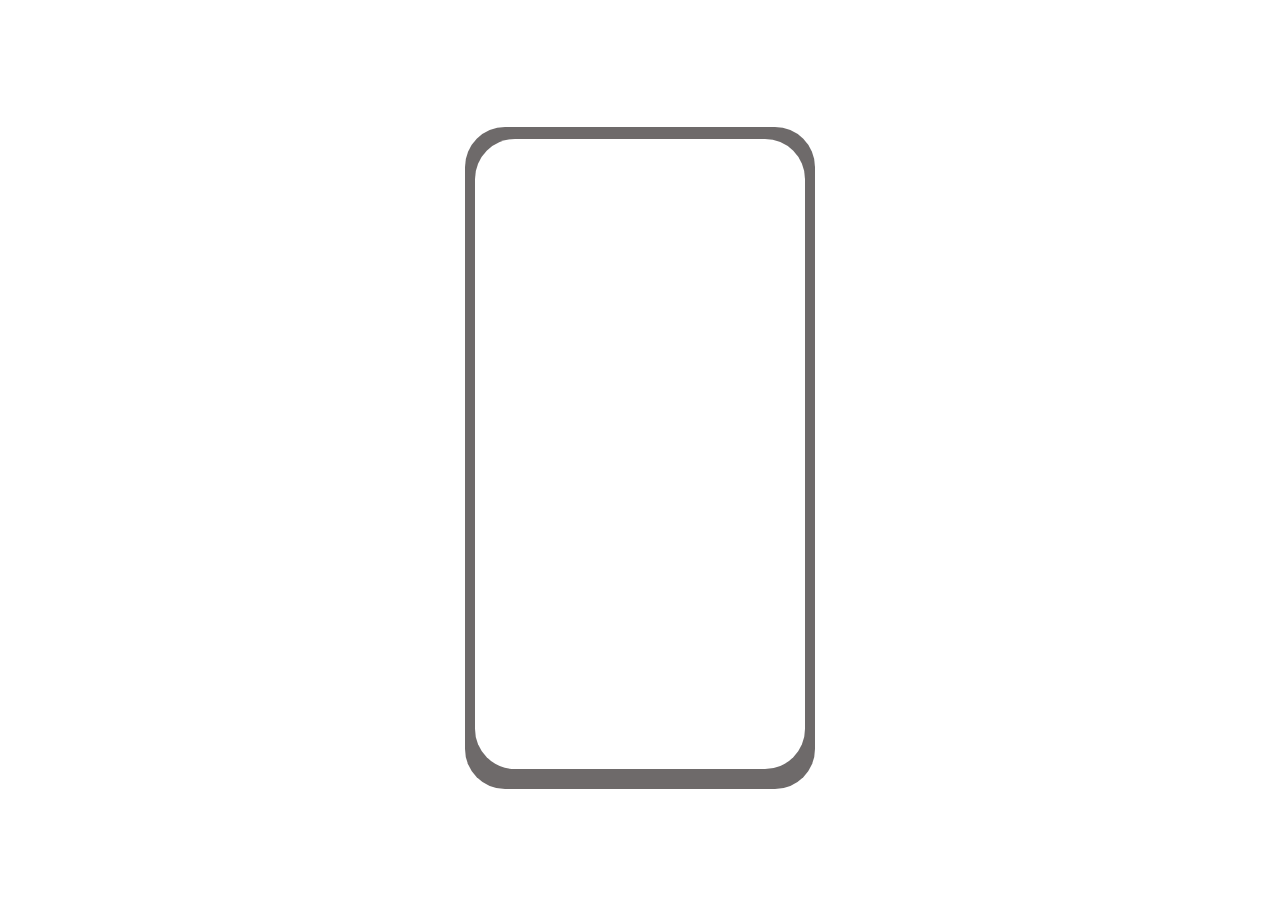
==== index.html @ 95a00110 "ajout" ====
<!DOCTYPE html>
<html lang="en">
<head>
  <meta charset="UTF-8">
  <meta name="viewport" content="width=device-width, initial-scale=1.0">
  <link rel="stylesheet" href="style.css">
  <title>Chat app design</title>
  <style>
    .attribution { font-size: 11px; text-align: center; }
    .attribution a { color: hsl(228, 45%, 44%); }
  </style>
</head>
<body>
  <main class="containform">
    <div class="phone">
      <div class="ecran">
        <div class="ecoute"></div>
        
      </div>
    </div>

  </main>

  <!-- Samuel Green
  Available to Walk

  That sounds great. I’d be happy with that.

  Could you send over some pictures of your dog, please?

  Here are a few pictures. She’s a happy girl!

  Can you make it?

  She looks so happy! The time we discussed works. How long shall I take her out for?

  30 minute walk
  $29

  1 hour walk
  $49

  Type a message…


  
  <!-- <div class="attribution">
    Challenge by <a href="https://www.frontendmentor.io?ref=challenge" target="_blank">Frontend Mentor</a>. 
    Coded by <a href="#">Your Name Here</a>.
  </div> -->
</body>
</html>
---- style.css ----
body{
    display: flex;
    align-items: center;
    justify-content:center;
    height: 100vh;
}

.phone{
    background-color: rgb(110, 106, 106);
    width: 350px;
    height: 650px;
    border-radius: 40px;
    padding-top: 12px;
}
.ecran{
    background-color:white;
    width: 330px;
    height: 630px;
    border-radius: 40px;
    margin:auto;
}
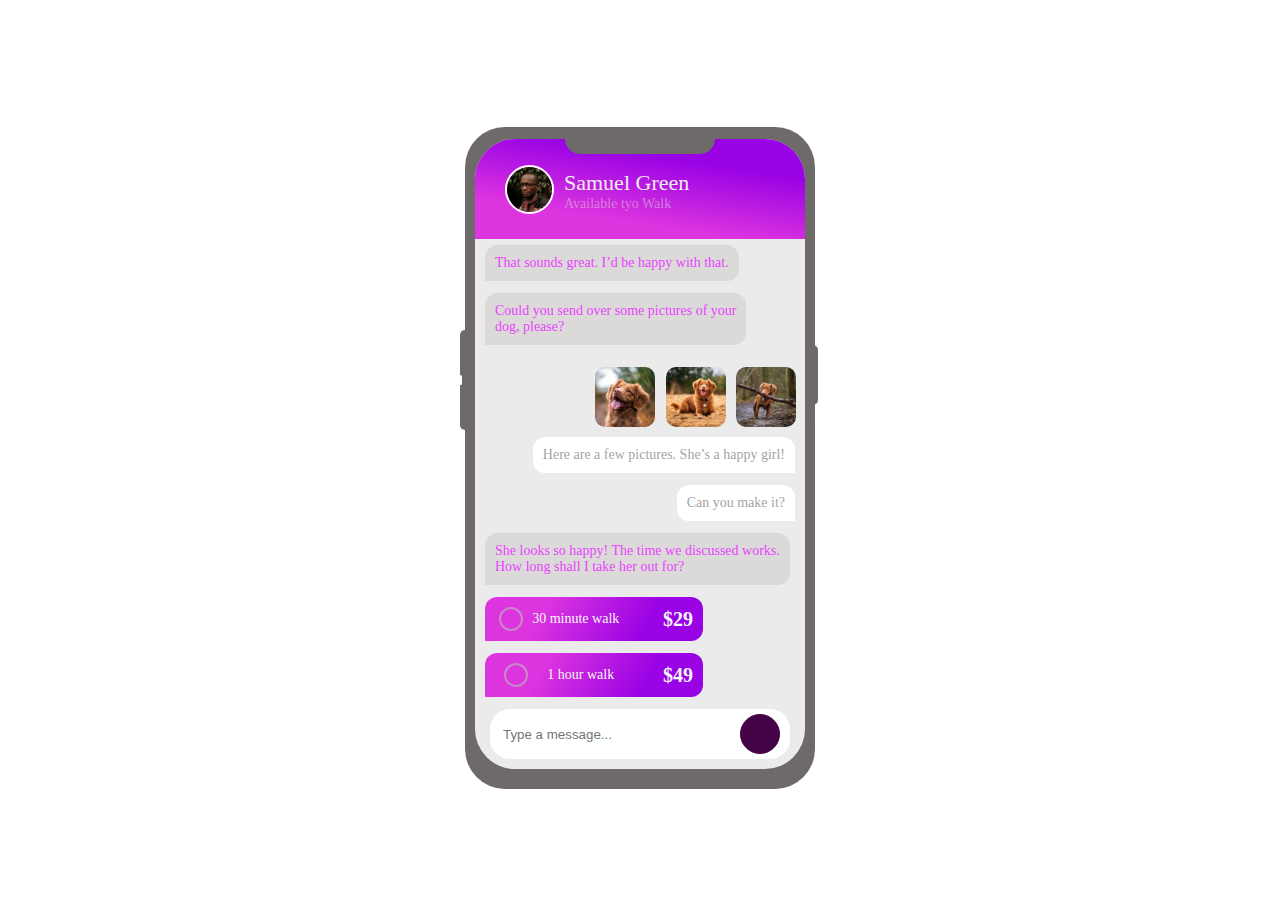
==== commit 2827a3a1: "ajout" ====
--- a/index.html
+++ b/index.html
@@ -5,6 +5,7 @@
   <meta name="viewport" content="width=device-width, initial-scale=1.0">
   <link rel="stylesheet" href="style.css">
   <title>Chat app design</title>
+  <link rel="stylesheet" href="https://cdnjs.cloudflare.com/ajax/libs/font-awesome/6.4.0/css/all.min.css" integrity="sha512-iecdLmaskl7CVkqkXNQ/ZH/XLlvWZOJyj7Yy7tcenmpD1ypASozpmT/E0iPtmFIB46ZmdtAc9eNBvH0H/ZpiBw==" crossorigin="anonymous" referrerpolicy="no-referrer" />
   <style>
     .attribution { font-size: 11px; text-align: center; }
     .attribution a { color: hsl(228, 45%, 44%); }
@@ -15,24 +16,51 @@
     <div class="phone">
       <div class="ecran">
         <div class="ecoute"></div>
-        
+        <div class="tete">
+          <a href="accueil.html"><i class="fa-solid fa-chevron-left"></i></a>
+          <div class="contenair">
+            <img src="images/avatar.jpg" alt="">
+            <nav>
+              <p class="nom">Samuel Green</p>
+              <p class="text">Available tyo Walk</p>
+            </nav>
+          </div>
+          <i class="fa-solid fa-ellipsis-vertical"></i>
+        </div>
+        <div class="corps">
+          <div class="chat">That sounds great. I’d be happy with that.</div>
+          <div class="chat">Could you send over some pictures of your <br>dog, please?</div>
+          <div class="img-text chat">
+            <img src="images/dog-image-1.jpg" alt="">
+            <img src="images/dog-image-2.jpg" alt="">
+            <img src="images/dog-image-3.jpg" alt="">
+          </div>
+          <div class="chat1">Here are a few pictures. She’s a happy girl!</div>
+          <div class="chat1"> Can you make it?</div>
+          <div class="chat"> She looks so happy! The time we discussed works. <br> How long shall I take her out for?</div>
+          <div class="chat chat2"> <div class="content-chat2"><div class="cercle"></div> <span> 30 minute walk</span> </div><span class="prix"> $29</span></div>
+          <div class="chat chat2"> <div class="content-chat2"><div class="cercle"></div> <span> 1 hour walk</span> </div><span class="prix"> $49</span></div>
+          <div class=" chat chat3 reponse"> 
+            <input type="text" placeholder="Type a message...">
+            <button title="btn"><i class="fa-solid fa-angle-right"></i></button>
+          </div>
+        </div>
       </div>
     </div>
+ 
 
   </main>
 
   <!-- Samuel Green
   Available to Walk
 
-  That sounds great. I’d be happy with that.
+  
 
-  Could you send over some pictures of your dog, please?
+  
 
-  Here are a few pictures. She’s a happy girl!
+ 
 
-  Can you make it?
-
-  She looks so happy! The time we discussed works. How long shall I take her out for?
+  
 
   30 minute walk
   $29
--- a/style.css
+++ b/style.css
@@ -13,10 +13,187 @@
     border-radius: 40px;
     padding-top: 12px;
 }
+.phone::before{
+    content: "";
+    background-color:rgb(110, 106, 106);
+    width: 10px;
+    height: 100px;
+    position: absolute;
+    top: 330px;
+    margin-left: -5px;
+    border-radius: 50px;
+}
+.phone::after{
+    content: "";
+    background-color:rgb(110, 106, 106);
+    width: 10px;
+    height: 60px;
+    position: absolute;
+    top: 345px;
+    margin-left: 343px;
+    border-radius: 50px;
+}
+.ecran::before{
+    content: "";
+    background-color:white;
+    width: 3px;
+    height: 10px;
+    position: absolute;
+    top: 375px;
+    margin-left: -359px;
+    border-radius: 50px;
+}
 .ecran{
-    background-color:white;
+    background-color:rgb(236, 235, 235);
     width: 330px;
     height: 630px;
     border-radius: 40px;
     margin:auto;
+    display: flex;
+    flex-direction: column;
+    align-items: center;
+    
+}
+.ecoute{
+    background-color:rgb(110, 106, 106);
+    width: 150px;
+    height: 15px;
+    border-bottom-left-radius: 20px;
+    border-bottom-right-radius: 20px;
+    z-index: 1;
+}
+
+/* ----------a l'interrieur du phone----- */
+
+.ecran .tete{
+    width:100%;
+    height: 100px;
+    display: flex;
+    background: rgb(217,10,221);
+    background: linear-gradient(9deg, rgba(217,10,221,0.8126213121118012) 27%, rgba(152,2,228,1) 74%);
+    margin-top: -15px;
+    border-top-right-radius: 40px;
+    border-top-left-radius: 40px;
+    /* border-bottom-left-radius: 10px;
+    border-bottom-right-radius: 10px; */
+    
+}
+.tete .contenair{
+    display: flex;
+    align-items: center;
+    padding-right: 20px;
+    width: 200px;
+    margin-left: 10px;
+}
+.tete i{
+    margin-top: 43px;
+    margin-left: 20px;
+    color: white;
+}
+.tete img{
+    width:45px;
+    height: 45px;
+    border-radius: 50px;
+    border: 2px solid white;
+    margin-right: 10px;
+    
+}
+.tete .contenair .nom{
+    margin-bottom: 0;
+    margin-top: 3px;
+    font-size: 22px;
+    color: rgb(240, 237, 237);
+}
+.tete .contenair .text{
+    margin-bottom: 0;
+    margin-top: 0;
+    color: rgba(219, 216, 216, 0.507);
+    font-size: 14px;
+}
+.tete .fa-ellipsis-vertical {
+    margin-left: 45px;
+}
+.chat{
+    background-color: rgba(216, 215, 213, 0.842);
+    margin: 6px 10px;
+    font-size: 14px;
+    padding: 10px;
+    border-top-right-radius: 12px;
+    border-top-left-radius: 12px;
+    border-bottom-right-radius: 12px;
+    float: left;
+    color: hsl(293, 100%, 63%);
+}
+.chat1{
+    background-color: rgb(255, 255, 255);
+    margin: 6px 10px;
+    font-size: 14px;
+    padding: 10px;
+    border-top-right-radius: 12px;
+    border-top-left-radius: 12px;
+    border-bottom-left-radius: 12px;
+    float: right;
+    color: #9b9898ea;
+}
+.chat2{
+    color: rgb(246, 246, 246);
+    display: flex;
+    background: rgb(217,10,221);
+    background: linear-gradient(121deg, rgba(217,10,221,0.8126213121118012) 27%, rgba(152,2,228,1) 74%);
+    align-items: center;
+    width: 60%;
+    justify-content: space-between;
+}
+.content-chat2{
+    display: flex;
+    align-items: center;
+    justify-content: space-around;
+    width: 65%;
+}
+.chat2 .prix{
+    font-size:20px;
+    font-weight: 600;
+    
+}
+.cercle{
+    width:20px;
+    height: 20px;
+    border-radius:20px;
+    border: 2px solid rgba(186, 185, 185, 0.643);
+}
+.ecran .corps .img-text{
+    width: 65%;
+    padding-left: 110px;
+    padding-bottom: 0;
+    margin-bottom: 0;
+    background-color: rgba(255, 255, 255, 0.013);
+}
+.ecran .corps .img-text img{
+    width: 60px;
+    height: 60px;
+    border-radius: 10px;
+    margin-right: 7px;
+} 
+.reponse button{
+    border-radius: 50px;
+    height: 40px;width: 40px;
+    background-color: rgb(70, 2, 70);
+    border: 1px solid rgb(70, 2, 70);
+    color: white;
+
+}
+.chat3{
+    background-color:white;
+    border-radius: 20px;
+    height: 30px;
+    width: 280px;
+    margin-left: 15px;
+    display: flex;
+    align-items: center;
+}
+.reponse input{
+    height: 30px;
+    width: 235px;
+    border: 1px solid white;
+    outline: none;
 }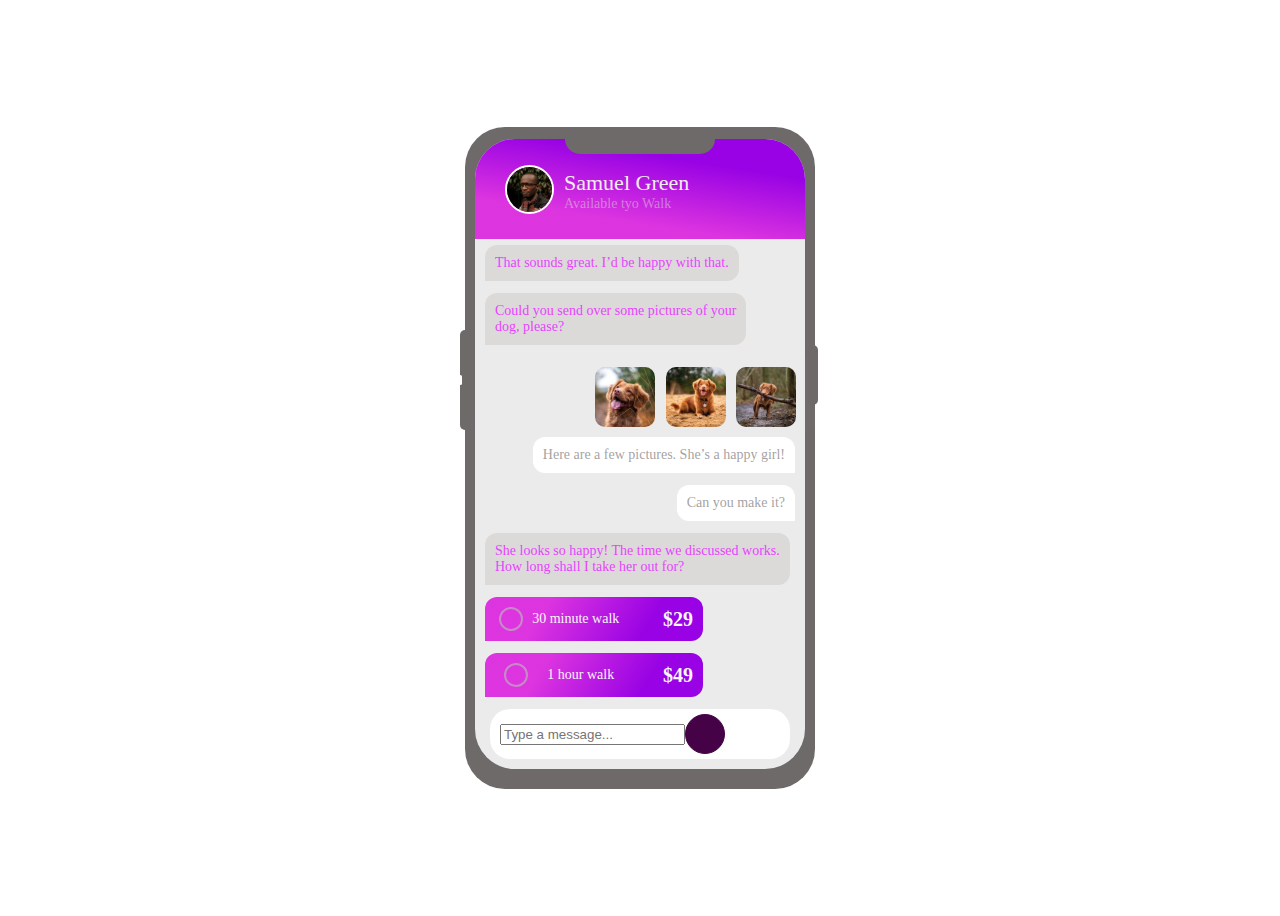
==== commit d95551f7: "modif" ====
--- a/index.html
+++ b/index.html
@@ -48,33 +48,8 @@
       </div>
     </div>
  
-
   </main>
 
-  <!-- Samuel Green
-  Available to Walk
-
   
-
-  
-
- 
-
-  
-
-  30 minute walk
-  $29
-
-  1 hour walk
-  $49
-
-  Type a message…
-
-
-  
-  <!-- <div class="attribution">
-    Challenge by <a href="https://www.frontendmentor.io?ref=challenge" target="_blank">Frontend Mentor</a>. 
-    Coded by <a href="#">Your Name Here</a>.
-  </div> -->
 </body>
 </html>--- a/style.css
+++ b/style.css
@@ -190,7 +190,7 @@
     margin-left: 15px;
     display: flex;
     align-items: center;
-}
+}à
 .reponse input{
     height: 30px;
     width: 235px;
